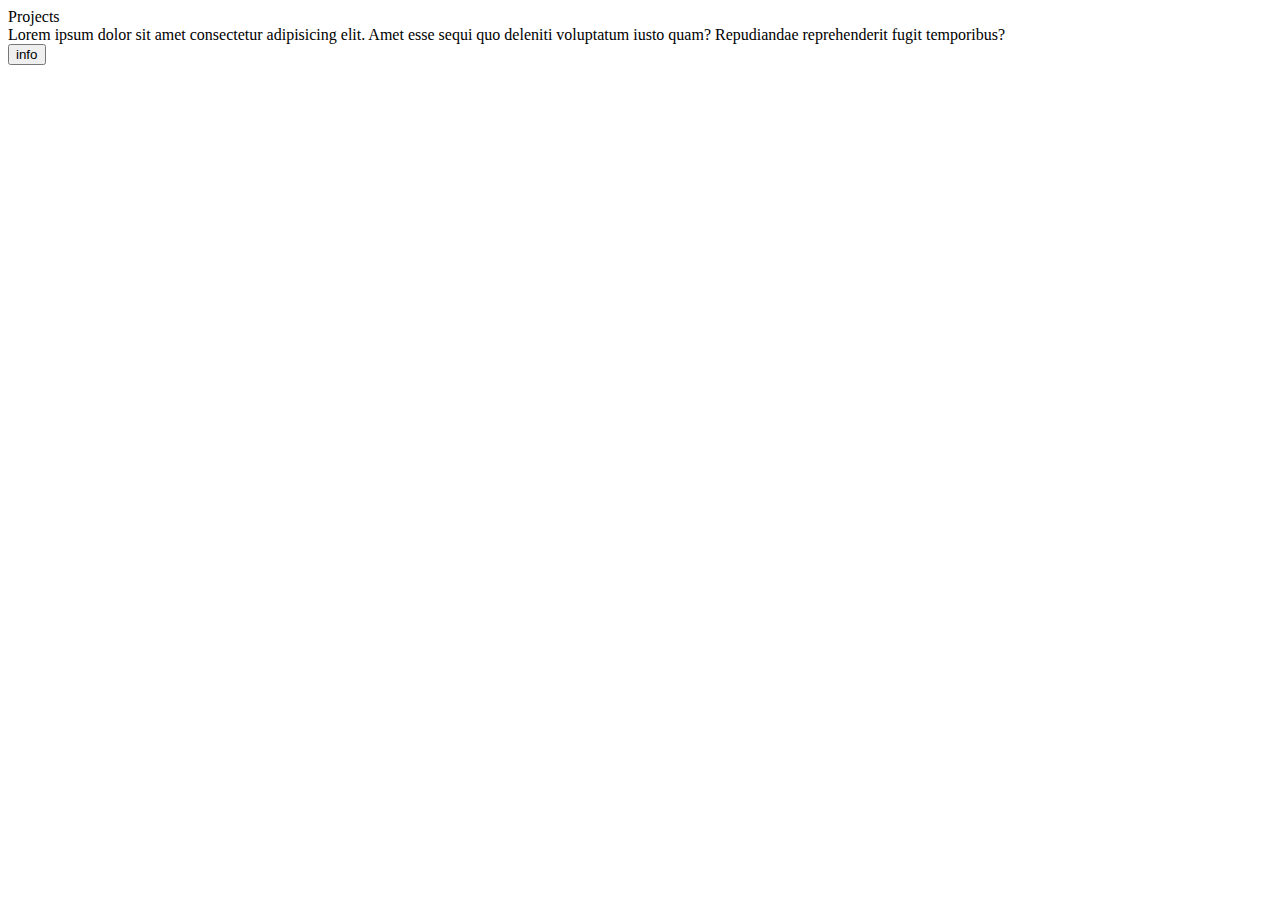
==== Cards (FE)/index.html @ d7045fb4 "Cards (FE) created" ====
<!DOCTYPE html>
<html lang="en">
<head>
    <meta charset="UTF-8">
    <meta name="viewport" content="width=device-width, initial-scale=1.0">
    <title>Document</title>
    <link rel="preconnect" href="https://fonts.googleapis.com">
    <link rel="preconnect" href="https://fonts.gstatic.com" crossorigin>
    <link href="https://fonts.googleapis.com/css2?family=Roboto:ital,wght@0,100;0,300;0,400;0,500;0,700;0,900;1,100;1,300;1,400;1,500;1,700;1,900&display=swap" rel="stylesheet">
</head>
<body>
    <div class="card">
        <div class="card-header">Projects</div>
        <div class="card-body">Lorem ipsum dolor sit amet consectetur adipisicing elit. Amet esse sequi quo deleniti voluptatum iusto quam? Repudiandae reprehenderit fugit temporibus?</div>
        <div class="card-footer">
            <button id="info">info</button>
        </div>
    </div>
</body>
</html>
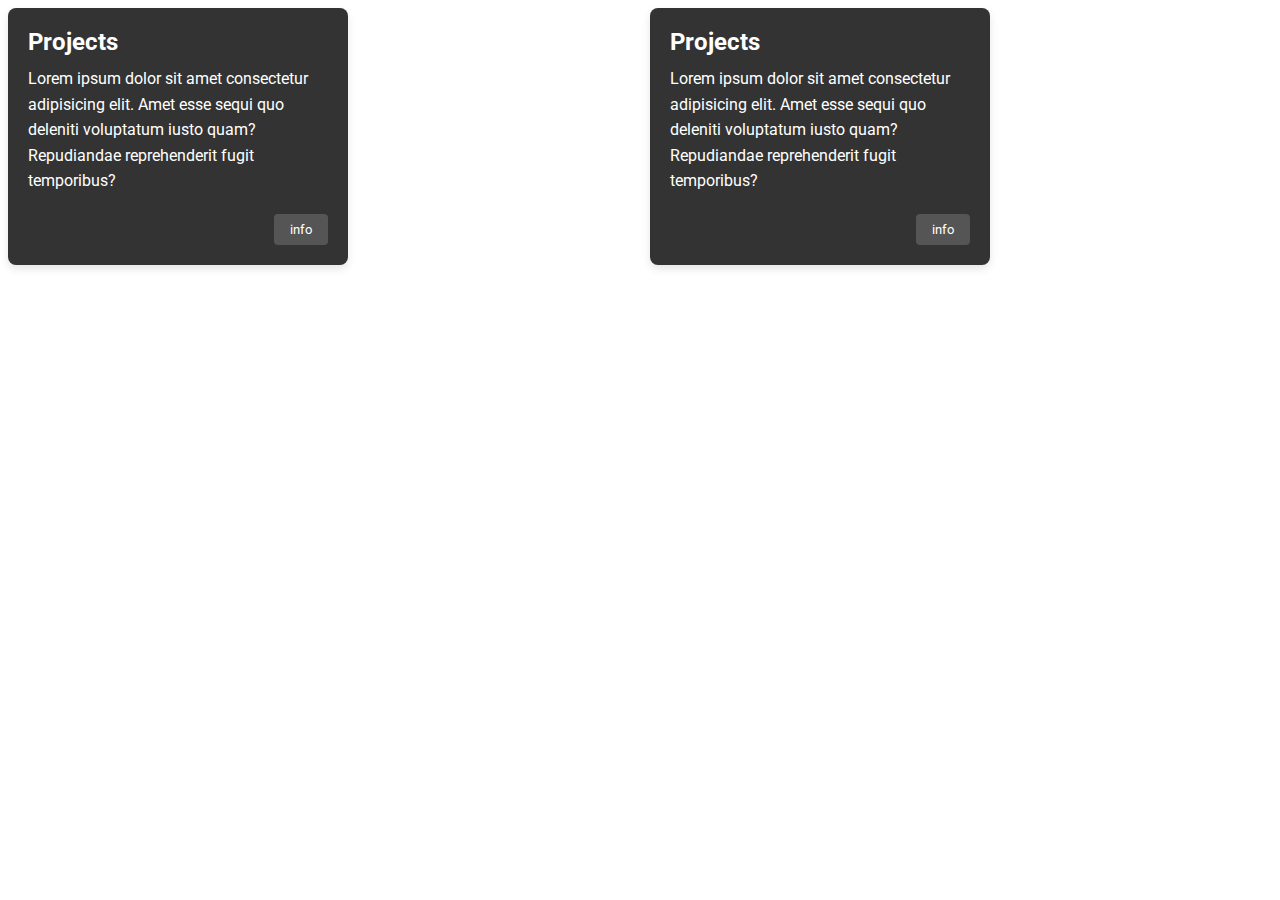
==== commit 951febf3: "CSS created" ====
--- a/Cards (FE)/index.html
+++ b/Cards (FE)/index.html
@@ -5,16 +5,28 @@
     <meta name="viewport" content="width=device-width, initial-scale=1.0">
     <title>Document</title>
     <link rel="preconnect" href="https://fonts.googleapis.com">
-    <link rel="preconnect" href="https://fonts.gstatic.com" crossorigin>
-    <link href="https://fonts.googleapis.com/css2?family=Roboto:ital,wght@0,100;0,300;0,400;0,500;0,700;0,900;1,100;1,300;1,400;1,500;1,700;1,900&display=swap" rel="stylesheet">
+<link rel="preconnect" href="https://fonts.gstatic.com" crossorigin>
+<link href="https://fonts.googleapis.com/css2?family=Roboto:ital,wght@0,400;0,500;0,700;0,900;1,400;1,500;1,700;1,900&display=swap" rel="stylesheet">
+    <link rel="stylesheet" href="style.css">
 </head>
 <body>
-    <div class="card">
-        <div class="card-header">Projects</div>
-        <div class="card-body">Lorem ipsum dolor sit amet consectetur adipisicing elit. Amet esse sequi quo deleniti voluptatum iusto quam? Repudiandae reprehenderit fugit temporibus?</div>
-        <div class="card-footer">
-            <button id="info">info</button>
+    <section>
+        <div class="cards">
+            <div class="card">
+                <div class="card-header">Projects</div>
+                <div class="card-body">Lorem ipsum dolor sit amet consectetur adipisicing elit. Amet esse sequi quo deleniti voluptatum iusto quam? Repudiandae reprehenderit fugit temporibus?</div>
+                <div class="card-footer">
+                    <button id="info">info</button>
+                </div>
+            </div>
+            <div class="card">
+                <div class="card-header">Projects</div>
+                <div class="card-body">Lorem ipsum dolor sit amet consectetur adipisicing elit. Amet esse sequi quo deleniti voluptatum iusto quam? Repudiandae reprehenderit fugit temporibus?</div>
+                <div class="card-footer">
+                    <button id="info">info</button>
+                </div>
+            </div>
         </div>
-    </div>
+    </section>
 </body>
 </html>--- a/Cards (FE)/style.css
+++ b/Cards (FE)/style.css
@@ -0,0 +1,99 @@
+.roboto-regular {
+  font-family: "Roboto", sans-serif;
+  font-weight: 400;
+  font-style: normal;
+}
+
+.roboto-regular-italic {
+  font-family: "Roboto", sans-serif;
+  font-weight: 400;
+  font-style: italic;
+}
+
+.roboto-medium {
+  font-family: "Roboto", sans-serif;
+  font-weight: 500;
+  font-style: normal;
+}
+
+.roboto-medium-italic {
+  font-family: "Roboto", sans-serif;
+  font-weight: 500;
+  font-style: italic;
+}
+
+.roboto-bold {
+  font-family: "Roboto", sans-serif;
+  font-weight: 700;
+  font-style: normal;
+}
+
+.roboto-bold-italic {
+  font-family: "Roboto", sans-serif;
+  font-weight: 700;
+  font-style: italic;
+}
+
+.roboto-black {
+  font-family: "Roboto", sans-serif;
+  font-weight: 900;
+  font-style: normal;
+}
+
+.roboto-black-italic {
+  font-family: "Roboto", sans-serif;
+  font-weight: 900;
+  font-style: italic;
+}
+
+*{
+  font-family: "Roboto", sans-serif;
+  font-weight: 400;
+  font-style: normal;
+}
+
+.card {
+  background-color: #333;
+  color: #fff;
+  border-radius: 8px;
+  box-shadow: 0 4px 8px rgba(0, 0, 0, 0.1);
+  padding: 20px;
+  width: 300px;
+}
+
+.card-header {
+  font-size: 1.5rem;
+  font-weight: bold;
+  margin-bottom: 10px;
+}
+
+.card-body {
+  font-size: 1rem;
+  line-height: 1.6;
+  margin-bottom: 20px;
+}
+
+.card-footer {
+  text-align: right;
+}
+
+button {
+  background-color: #555;
+  color: #fff;
+  border: none;
+  border-radius: 4px;
+  padding: 8px 16px;
+  cursor: pointer;
+  transition: background-color 0.3s ease;
+}
+
+button:hover {
+  background-color: #777;
+}
+
+.cards {
+  display: grid;
+  grid-template-columns: repeat(auto-fit, minmax(250px, 1fr));
+  gap: 20px;
+  align-items: flex-start;
+}
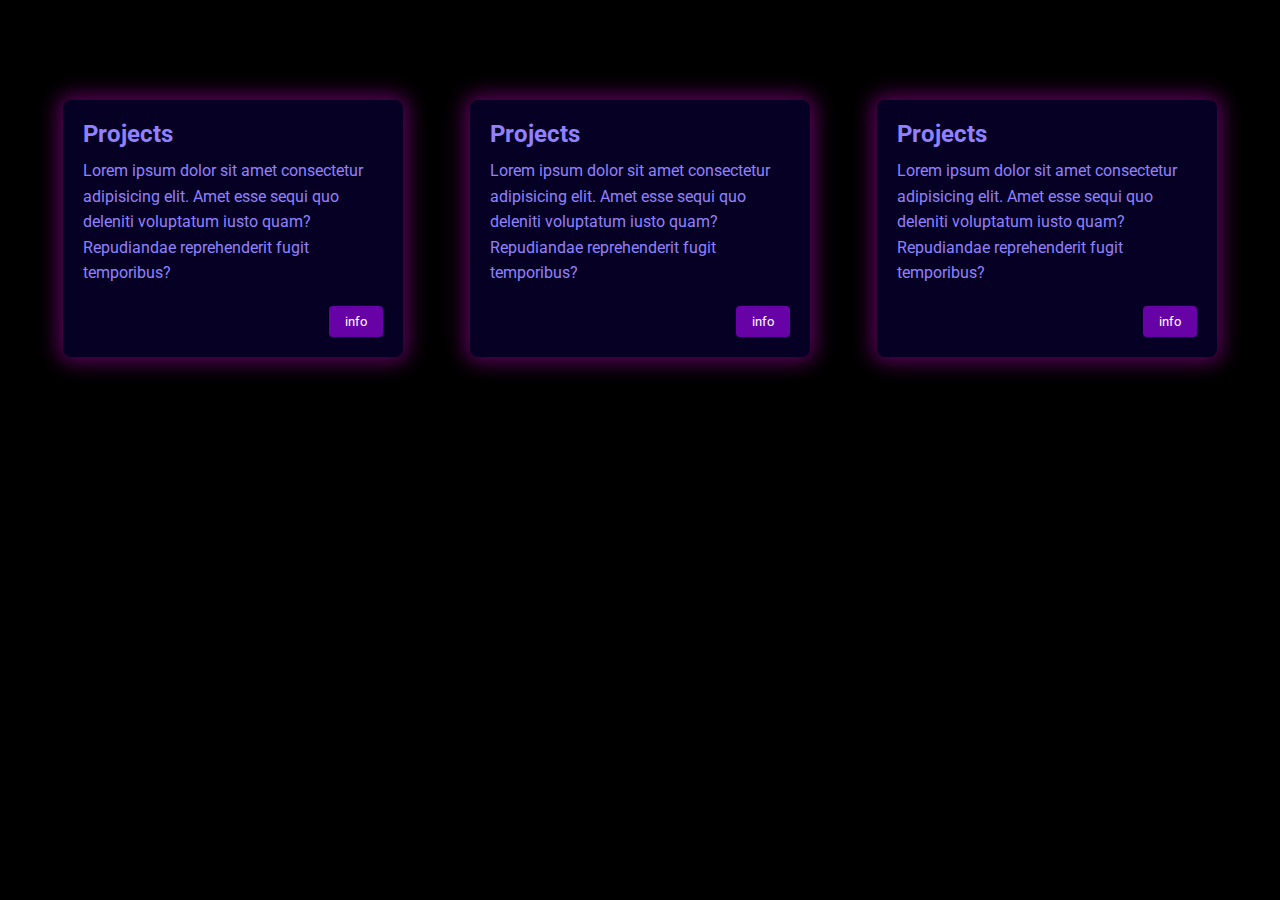
==== commit 1085e013: "added simple hover effect to the cards" ====
--- a/Cards (FE)/index.html
+++ b/Cards (FE)/index.html
@@ -8,6 +8,7 @@
 <link rel="preconnect" href="https://fonts.gstatic.com" crossorigin>
 <link href="https://fonts.googleapis.com/css2?family=Roboto:ital,wght@0,400;0,500;0,700;0,900;1,400;1,500;1,700;1,900&display=swap" rel="stylesheet">
     <link rel="stylesheet" href="style.css">
+    <script>src='script.js'</script>
 </head>
 <body>
     <section>
@@ -26,6 +27,13 @@
                     <button id="info">info</button>
                 </div>
             </div>
+            <div class="card">
+                <div class="card-header">Projects</div>
+                <div class="card-body">Lorem ipsum dolor sit amet consectetur adipisicing elit. Amet esse sequi quo deleniti voluptatum iusto quam? Repudiandae reprehenderit fugit temporibus?</div>
+                <div class="card-footer">
+                    <button id="info">info</button>
+                </div>
+            </div>
         </div>
     </section>
 </body>
--- a/Cards (FE)/style.css
+++ b/Cards (FE)/style.css
@@ -1,3 +1,11 @@
+:root{
+--text: hsl(244, 100%, 94%);
+--background: hsl(250, 100%, 7%);
+--primary: hsl(248, 98%, 75%);
+--secondary: hsl(277, 98%, 33%);
+--accent: hsl(281, 98%, 52%);
+}
+
 .roboto-regular {
   font-family: "Roboto", sans-serif;
   font-weight: 400;
@@ -52,13 +60,19 @@
   font-style: normal;
 }
 
+body{
+  background-color: black;
+}
+
 .card {
-  background-color: #333;
-  color: #fff;
+  background-color: var(--background);
+  color: var(--primary);
   border-radius: 8px;
   box-shadow: 0 4px 8px rgba(0, 0, 0, 0.1);
   padding: 20px;
   width: 300px;
+  box-shadow: 0 0 20px 5px rgba(128, 0, 128, 0.7);
+  position: relative;
 }
 
 .card-header {
@@ -78,8 +92,8 @@
 }
 
 button {
-  background-color: #555;
-  color: #fff;
+  background-color: var(--secondary);
+  color: white;
   border: none;
   border-radius: 4px;
   padding: 8px 16px;
@@ -88,12 +102,35 @@
 }
 
 button:hover {
-  background-color: #777;
+  background-color: var(--accent);
 }
 
 .cards {
   display: grid;
   grid-template-columns: repeat(auto-fit, minmax(250px, 1fr));
   gap: 20px;
-  align-items: flex-start;
+  max-width: 1200px;
+  margin: 0 auto;
+  margin-top: 100px;
+  align-items: center;
+  justify-items: center;
 }
+
+.card::before {
+  content: "";
+  position: absolute;
+  top: 0;
+  left: 0;
+  width: 100%;
+  height: 100%;
+  background-color: var(--accent); /* Adjust color as needed */
+  opacity: 0.2; /* Adjust opacity as needed */
+  pointer-events: none;
+  transition: transform 0.3s ease;
+  transform-origin: center;
+  transform: scale(0);
+}
+
+.card:hover::before {
+  transform: scale(1);
+}
